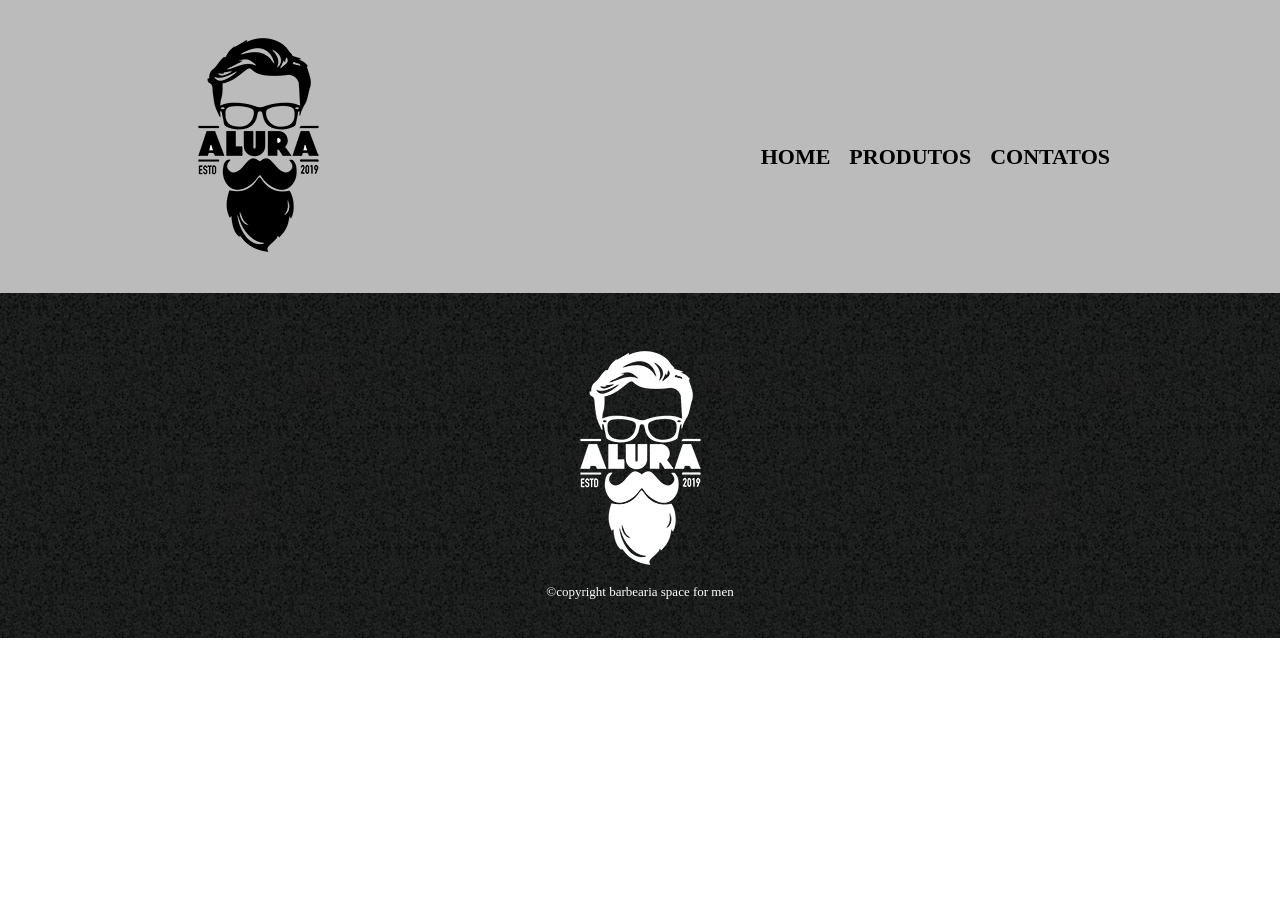
==== contados.html @ bae9924c "atualizamos a postilha" ====
<!DOCTYPE html>
<html lang="pt-br">
<head>
    <meta charset="UTF-8">
    <meta name="viewport" content="width=device-width, initial-scale=1.0">
    <title>Contados - barbearia space For Men</title>
     <link rel="stylesheet" href="reset.css">
    <link rel="stylesheet" href="contado.css">
</head>
<body>


    <header>
       <div class="caixa">
         <h1><img src="./img/logo.png"alt="logo"></h1>
         <nav>
          <ul>
            <li><a href="index.html">Home</a> </li>
            <li><a href="produtos.html">Produtos</a> </li>
            <li><a href="Contatos.html">Contatos</a> </li>
          </ul>
         </nav>
       </div>
   </header>

   <footer>
       <img src="./img/logo-branco.png" alt="logo-branco">
       <p class="copy">&copy;copyright barbearia space for men</p>
   </footer>

    
</body>
</html>
---- contado.css ----
header{
    background-color: #bbbbbb;
    padding: 20px 0;
}

.caixa{
    width: 940px;
    margin: 0 auto;
    position: relative;
}

nav{
    position: absolute;
    top: 126px;
    right: 0px;
}

nav li{
    display: inline;
    margin:  0 0 0 15px;
}

nav a{
    text-transform: uppercase;
    color: #000000;
    font-weight: bold;
    font-size: 22px;
    text-decoration: none;
}

nav a:hover{
    color: #c78c19;
    text-decoration: underline;
}

footer{
    text-align: center;
    background-image: url(./img/bg.jpg);
    color: white;
    padding: 40px 0;
    font-size: 13px;
}
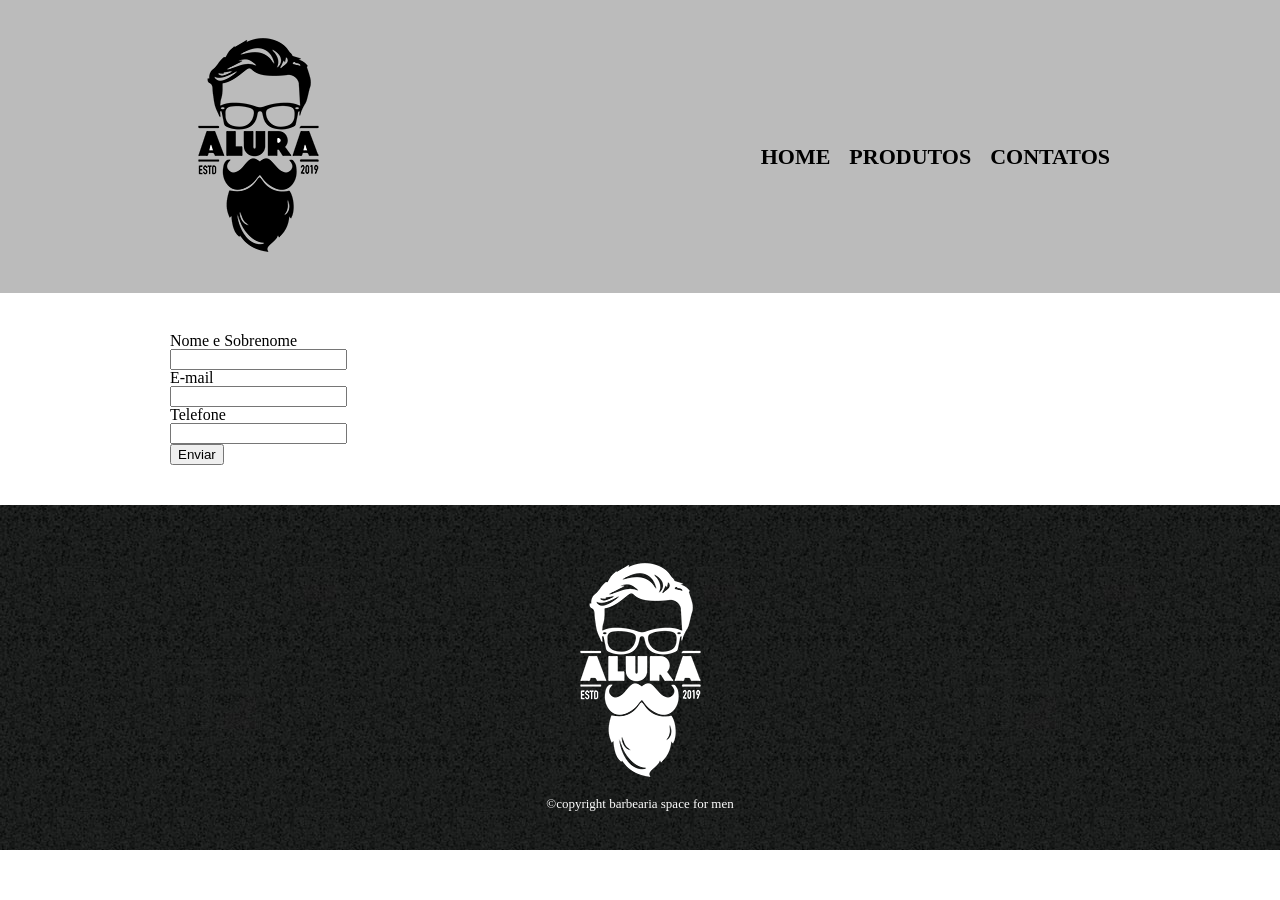
==== commit 2ddb76a4: "Atulização da aula dia 14/09/2026" ====
--- a/contados.html
+++ b/contados.html
@@ -23,6 +23,23 @@
        </div>
    </header>
 
+   <main>
+      <form action="">
+
+          <label for="nomesobrenome">Nome e Sobrenome</label>
+          <input type="text" id="nomesobrenome">
+
+          <label for="email">E-mail</label>
+          <input type="text" id="email">
+
+          <label for="tel">Telefone</label>
+          <input type="text" id="tel">
+
+          <input type="submit" value="Enviar">
+
+      </form>
+   </main>
+
    <footer>
        <img src="./img/logo-branco.png" alt="logo-branco">
        <p class="copy">&copy;copyright barbearia space for men</p>
--- a/contado.css
+++ b/contado.css
@@ -33,6 +33,23 @@
     text-decoration: underline;
 }
 
+main{
+    width: 940px;
+    margin: 0 auto;
+}
+
+form{
+    margin: 40px 0;
+}
+
+form label{
+    display: block;
+}
+
+form input{
+    display: block;
+}
+
 footer{
     text-align: center;
     background-image: url(./img/bg.jpg);
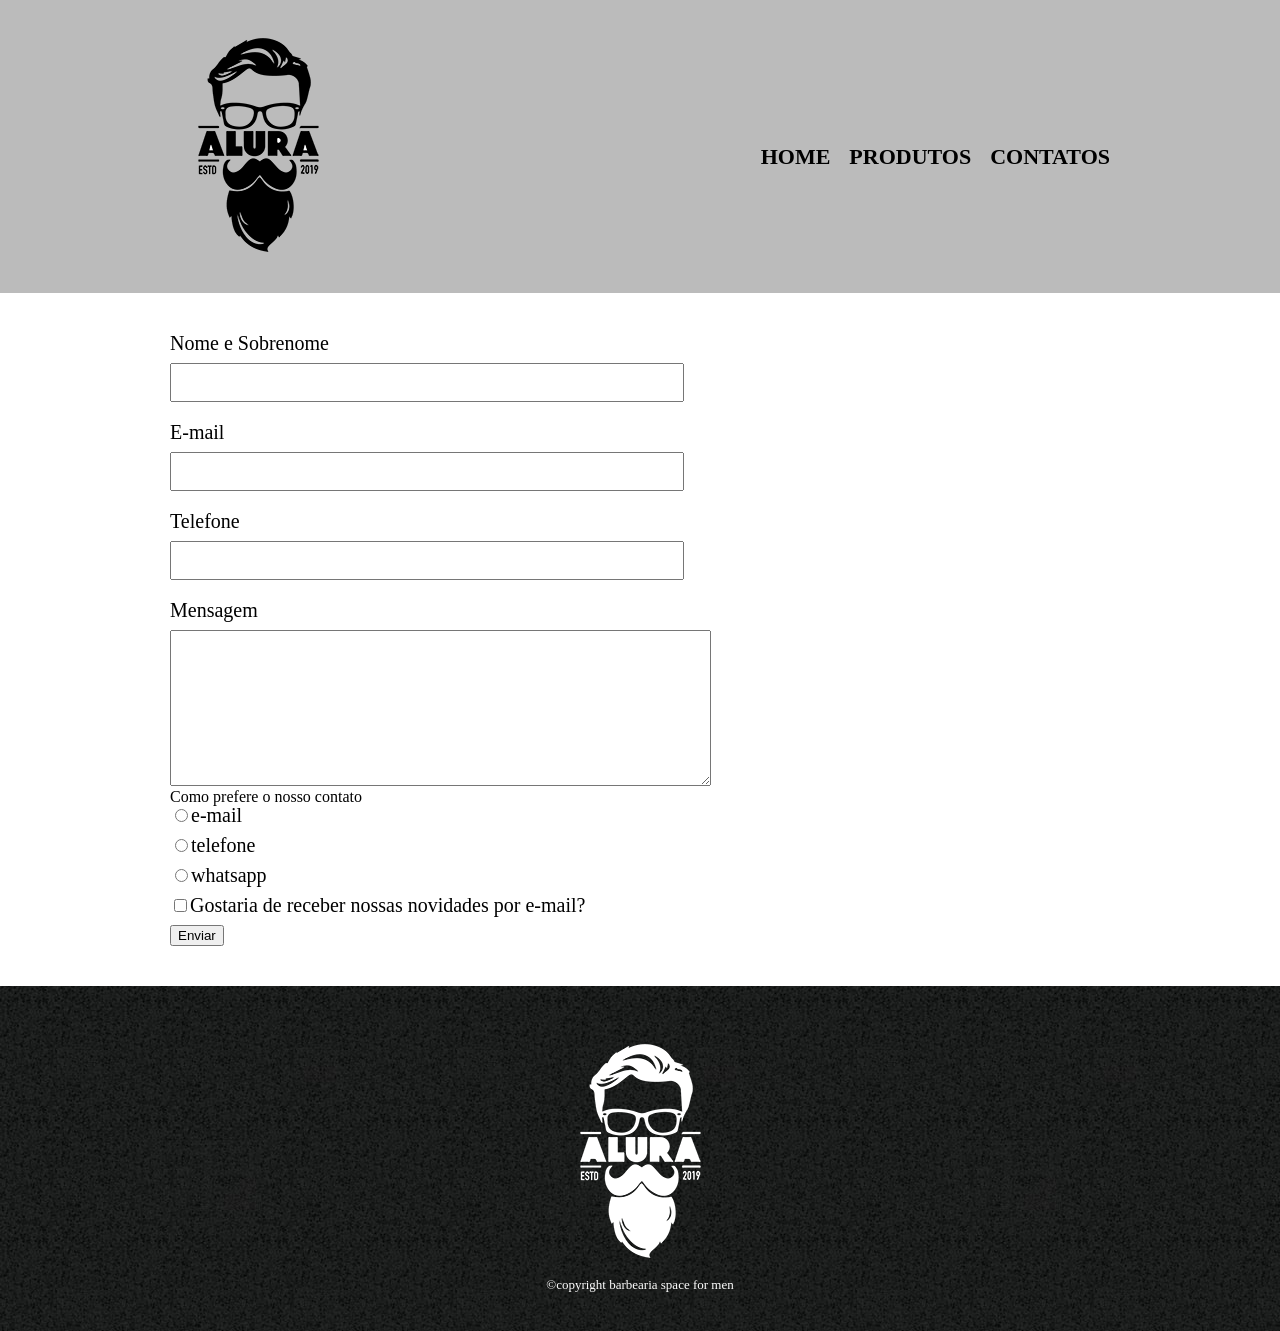
==== commit 98d93897: "atualição da aula dia 17/09/2026" ====
--- a/contados.html
+++ b/contados.html
@@ -27,14 +27,31 @@
       <form action="">
 
           <label for="nomesobrenome">Nome e Sobrenome</label>
-          <input type="text" id="nomesobrenome">
+          <input type="text" id="nomesobrenome" class="inputs-padrao">
 
           <label for="email">E-mail</label>
-          <input type="text" id="email">
+          <input type="text" id="email" class="inputs-padrao">
 
           <label for="tel">Telefone</label>
-          <input type="text" id="tel">
+          <input type="text" id="tel" class="inputs-padrao">
 
+          <label for="Mensagem">Mensagem</label>
+          <textarea name="" id="Mensagem" cols="65" rows="10"></textarea>
+
+          <div>
+             <p>Como prefere o nosso contato</p>
+             <label for="radio-email"><input type="radio" name="contato" id="radio-email">e-mail</label>
+             
+
+             <label for="radio-telefone"><input type="radio" name="contato" id="radio-telefone">telefone</label>
+             
+
+             <label for="radio-whatsapp"><input type="radio" name="contato" id="radio-whatsapp">whatsapp</label>
+             
+          </div>
+
+          <label for="checkbox"><input type="checkbox" name="" id="checkbox">Gostaria de receber nossas novidades por e-mail?</label>
+          
           <input type="submit" value="Enviar">
 
       </form>
--- a/contado.css
+++ b/contado.css
@@ -44,10 +44,15 @@
 
 form label{
     display: block;
+    margin: 0 0 10px;
+    font-size: 20px;
 }
 
-form input{
+.inputs-padrao{
     display: block;
+    margin: 0 0 20px;
+    padding: 10px 20px;
+    width: 50%;
 }
 
 footer{
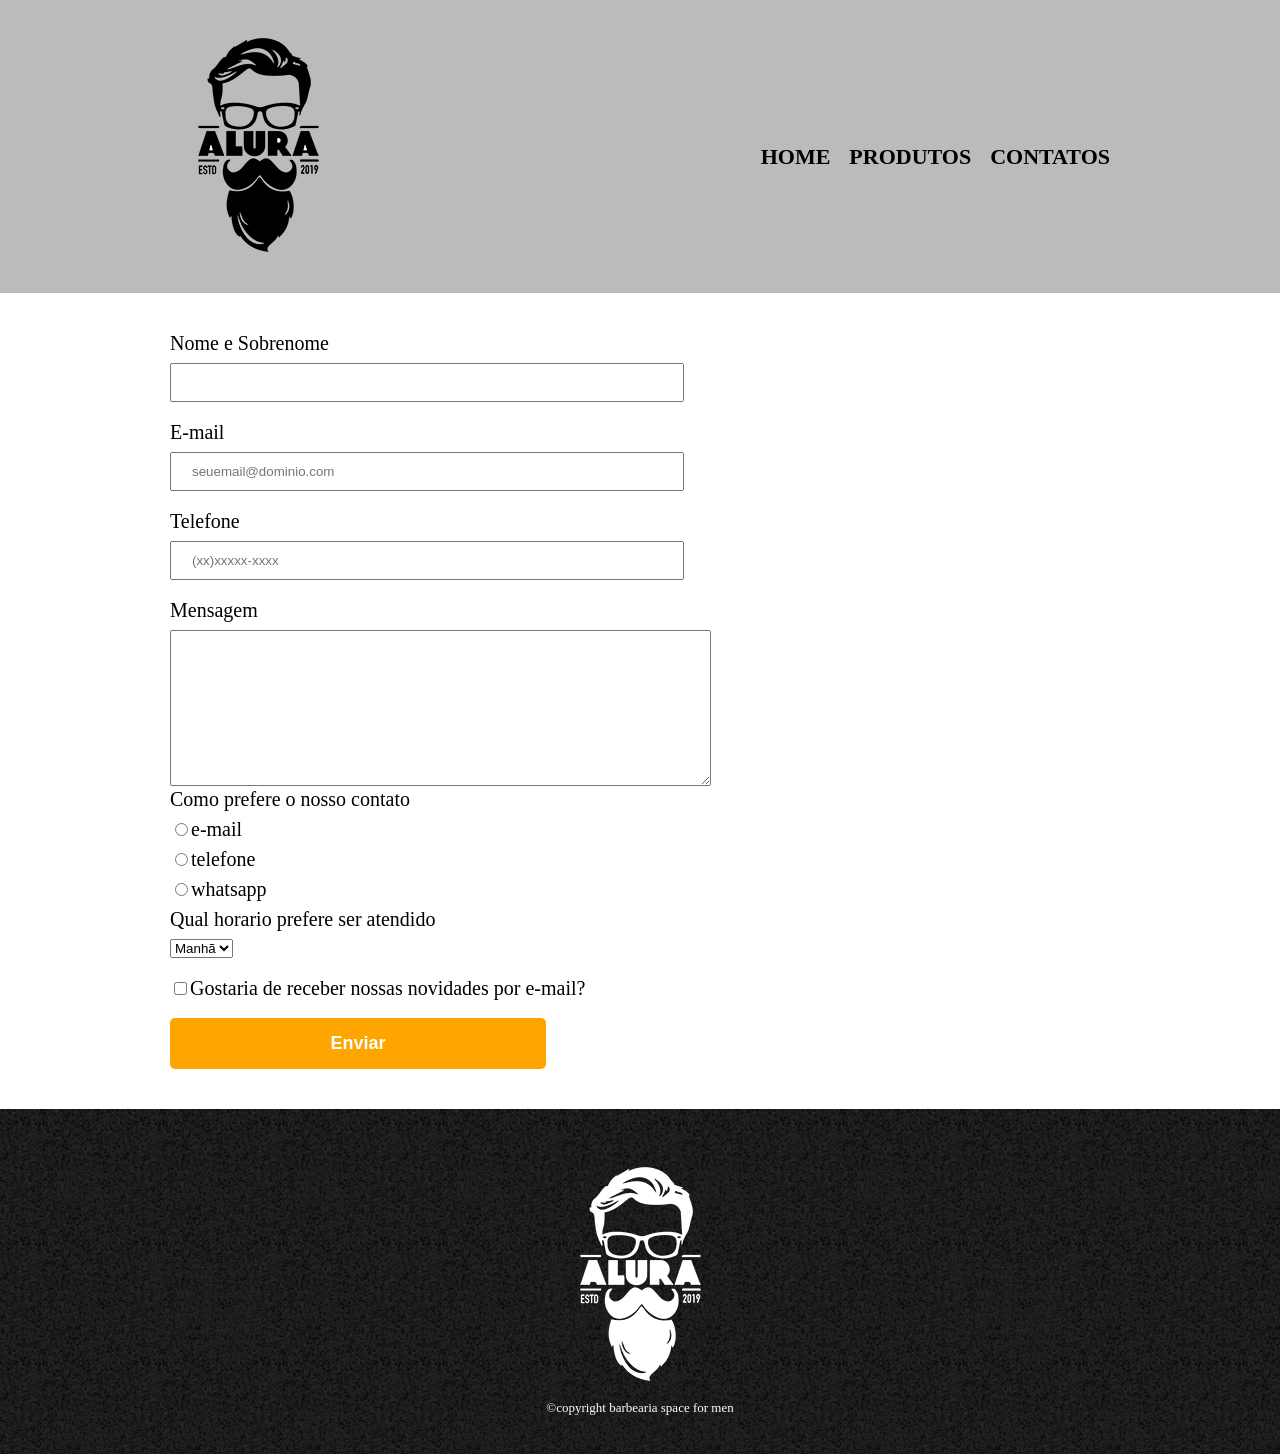
==== commit 16d900a4: "atualização da aula do dia 21/09/2026" ====
--- a/contados.html
+++ b/contados.html
@@ -27,19 +27,19 @@
       <form action="">
 
           <label for="nomesobrenome">Nome e Sobrenome</label>
-          <input type="text" id="nomesobrenome" class="inputs-padrao">
+          <input type="text" id="nomesobrenome" class="inputs-padrao" required>
 
           <label for="email">E-mail</label>
-          <input type="text" id="email" class="inputs-padrao">
+          <input type="email" id="email" class="inputs-padrao" required placeholder="seuemail@dominio.com">
 
           <label for="tel">Telefone</label>
-          <input type="text" id="tel" class="inputs-padrao">
+          <input type="tel" id="tel" class="inputs-padrao" required placeholder="(xx)xxxxx-xxxx">
 
           <label for="Mensagem">Mensagem</label>
           <textarea name="" id="Mensagem" cols="65" rows="10"></textarea>
 
-          <div>
-             <p>Como prefere o nosso contato</p>
+          <fieldset>
+             <legend>Como prefere o nosso contato</legend>
              <label for="radio-email"><input type="radio" name="contato" id="radio-email">e-mail</label>
              
 
@@ -48,11 +48,22 @@
 
              <label for="radio-whatsapp"><input type="radio" name="contato" id="radio-whatsapp">whatsapp</label>
              
-          </div>
+          </fieldset>
 
-          <label for="checkbox"><input type="checkbox" name="" id="checkbox">Gostaria de receber nossas novidades por e-mail?</label>
+          <fieldset>
+
+          <legend>Qual horario prefere ser atendido</legend>
+          <select name="" id="">
+
+              <option value="">Manhã</option>
+              <option value="">Tarde</option>
+              <option value="">Noite</option>
+           
+          </select>
+          </fieldset>
+          <label for="checkbox" class="checkbox"><input type="checkbox" name="" id="checkbox">Gostaria de receber nossas novidades por e-mail?</label>
           
-          <input type="submit" value="Enviar">
+          <input type="submit" value="Enviar" class="enviar">
 
       </form>
    </main>
--- a/contado.css
+++ b/contado.css
@@ -42,7 +42,7 @@
     margin: 40px 0;
 }
 
-form label{
+form label, form legend{
     display: block;
     margin: 0 0 10px;
     font-size: 20px;
@@ -55,6 +55,22 @@
     width: 50%;
 }
 
+.checkbox{
+    margin: 20px 0;
+}
+
+.enviar{
+    width: 40%;
+    padding: 15px 0;
+    background-color: orange;
+    color: white;
+    font-weight: bold;
+    font-size: 18px;
+    border: none;
+    border-radius: 5px;
+}
+
+
 footer{
     text-align: center;
     background-image: url(./img/bg.jpg);
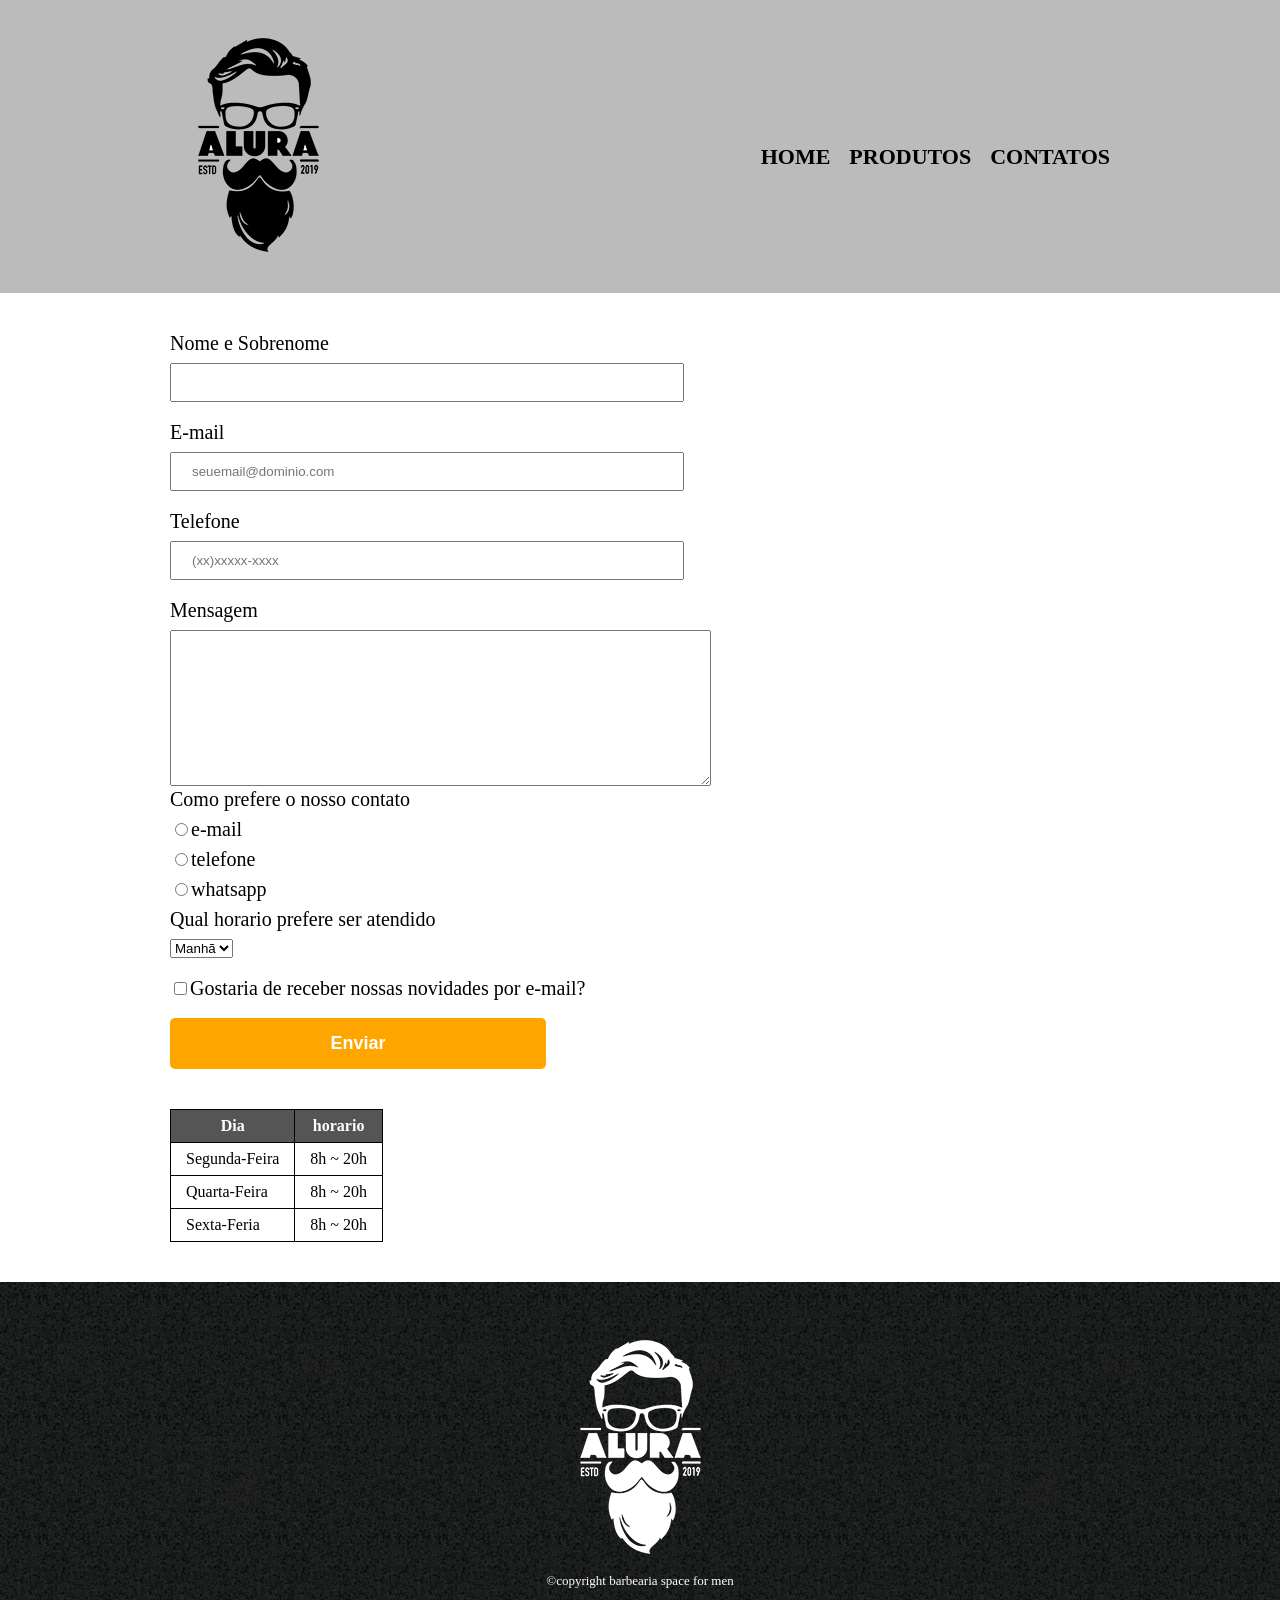
==== commit a2057315: "atualização da aula dia 22/09/2026" ====
--- a/contados.html
+++ b/contados.html
@@ -8,7 +8,6 @@
     <link rel="stylesheet" href="contado.css">
 </head>
 <body>
-
 
     <header>
        <div class="caixa">
@@ -66,6 +65,34 @@
           <input type="submit" value="Enviar" class="enviar">
 
       </form>
+
+        <table>
+
+          <thead>
+             <tr>
+                 <th>Dia</th>
+                 <th>horario</th> 
+             </tr>
+          </thead>
+
+          <tbody>
+             <tr>
+                <td>Segunda-Feira</td>
+                <td>8h ~ 20h</td>
+             </tr>
+             <tr>
+                <td>Quarta-Feira</td>
+                <td>8h ~ 20h</td>
+             </tr>
+             <tr>
+                <td>Sexta-Feria</td>
+                <td>8h ~ 20h</td>
+             </tr>
+
+           </tbody>
+
+        </table>
+
    </main>
 
    <footer>
--- a/contado.css
+++ b/contado.css
@@ -59,6 +59,21 @@
     margin: 20px 0;
 }
 
+table{
+    margin: 20px 0 40px;
+}
+
+thead{
+    background-color: #555555;
+    color: white;
+    font-weight: bold;
+}
+
+td, th{
+    border: solid 1px #000000;
+    padding: 8px 15px;
+}
+
 .enviar{
     width: 40%;
     padding: 15px 0;
@@ -68,8 +83,14 @@
     font-size: 18px;
     border: none;
     border-radius: 5px;
+    transition: 1s;
 }
 
+.enviar:hover{
+    background-color: darkgoldenrod;
+
+    transform: rotate(70deg) scale(1.2);
+}
 
 footer{
     text-align: center;
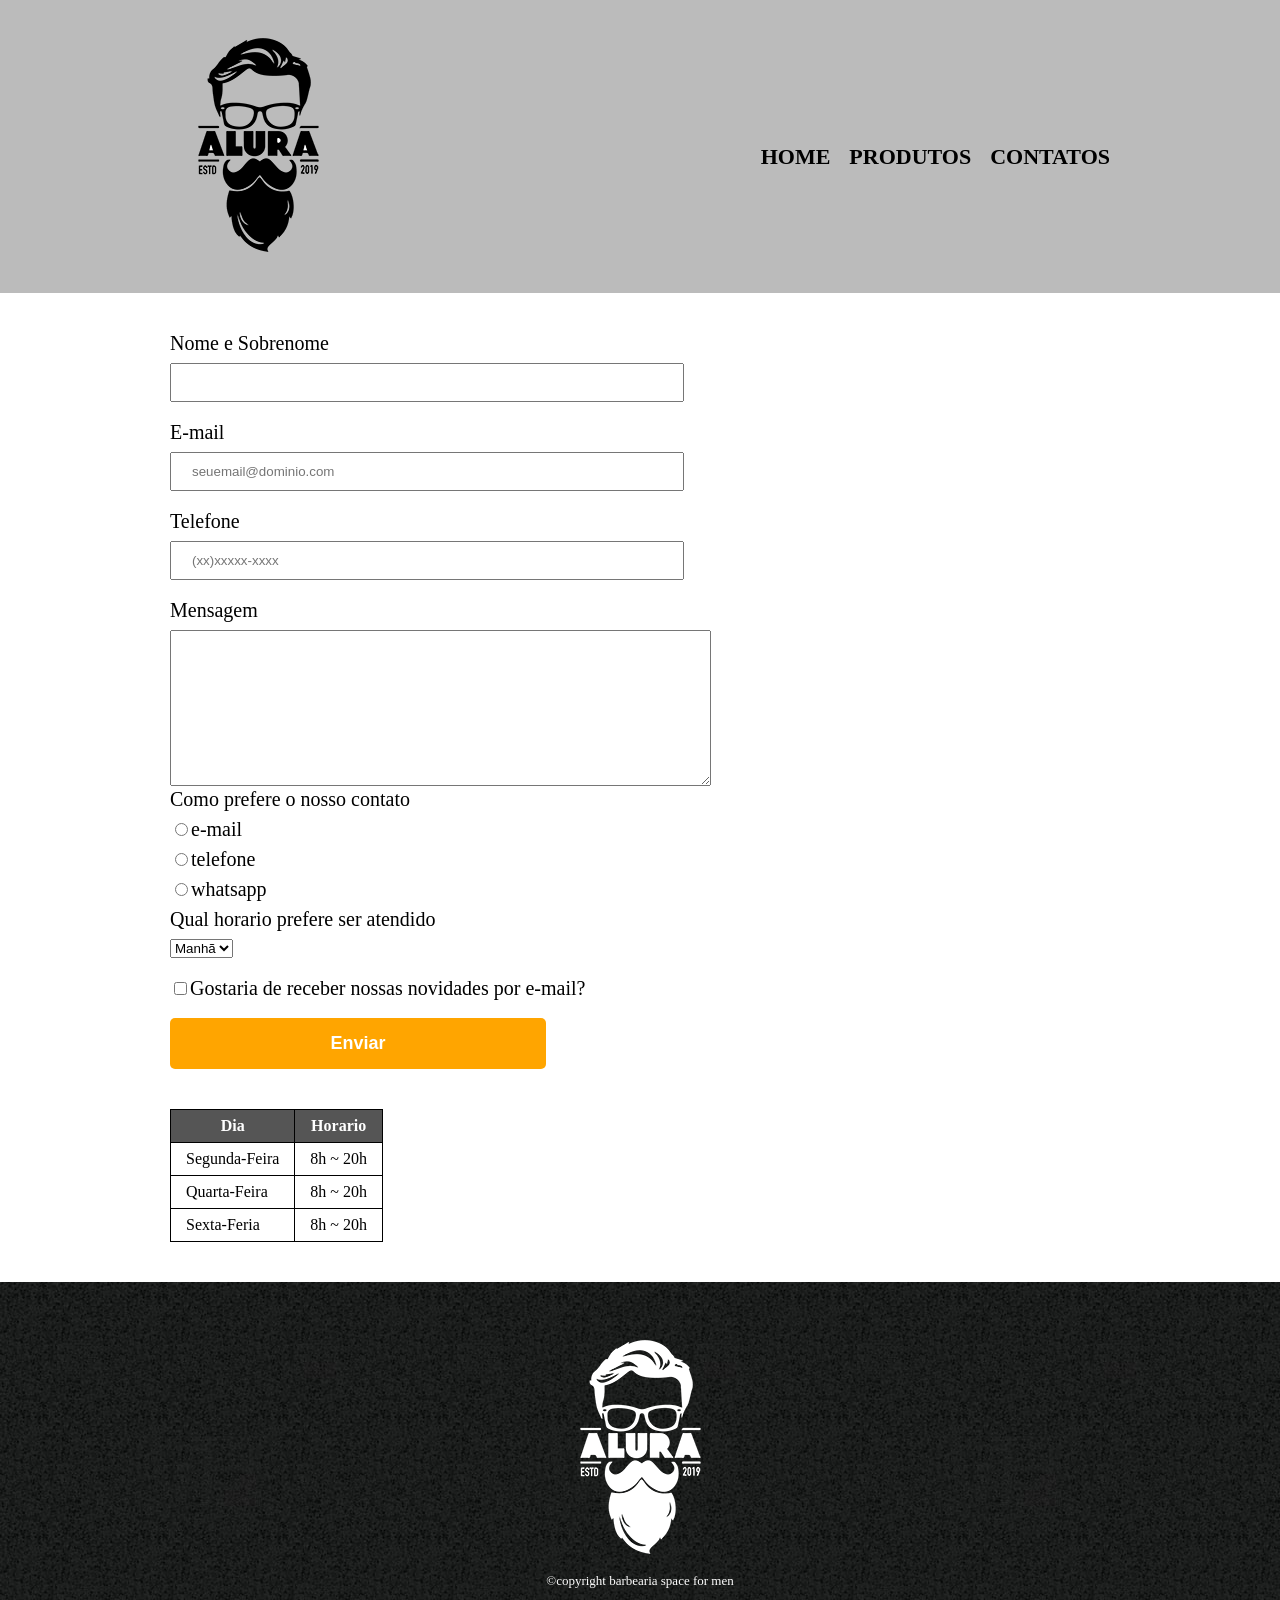
==== commit beea5a37: "atualização da aula dia 24/09/2026" ====
--- a/contados.html
+++ b/contados.html
@@ -16,7 +16,7 @@
           <ul>
             <li><a href="index.html">Home</a> </li>
             <li><a href="produtos.html">Produtos</a> </li>
-            <li><a href="Contatos.html">Contatos</a> </li>
+            <li><a href="contados.html">Contatos</a> </li>
           </ul>
          </nav>
        </div>
@@ -71,7 +71,7 @@
           <thead>
              <tr>
                  <th>Dia</th>
-                 <th>horario</th> 
+                 <th>Horario</th>
              </tr>
           </thead>
 
@@ -96,8 +96,8 @@
    </main>
 
    <footer>
-       <img src="./img/logo-branco.png" alt="logo-branco">
-       <p class="copy">&copy;copyright barbearia space for men</p>
+        <img src="./img/logo-branco.png" alt="logo-branco">
+        <p class="copy">&copy;copyright barbearia space for men</p>
    </footer>
 
     
